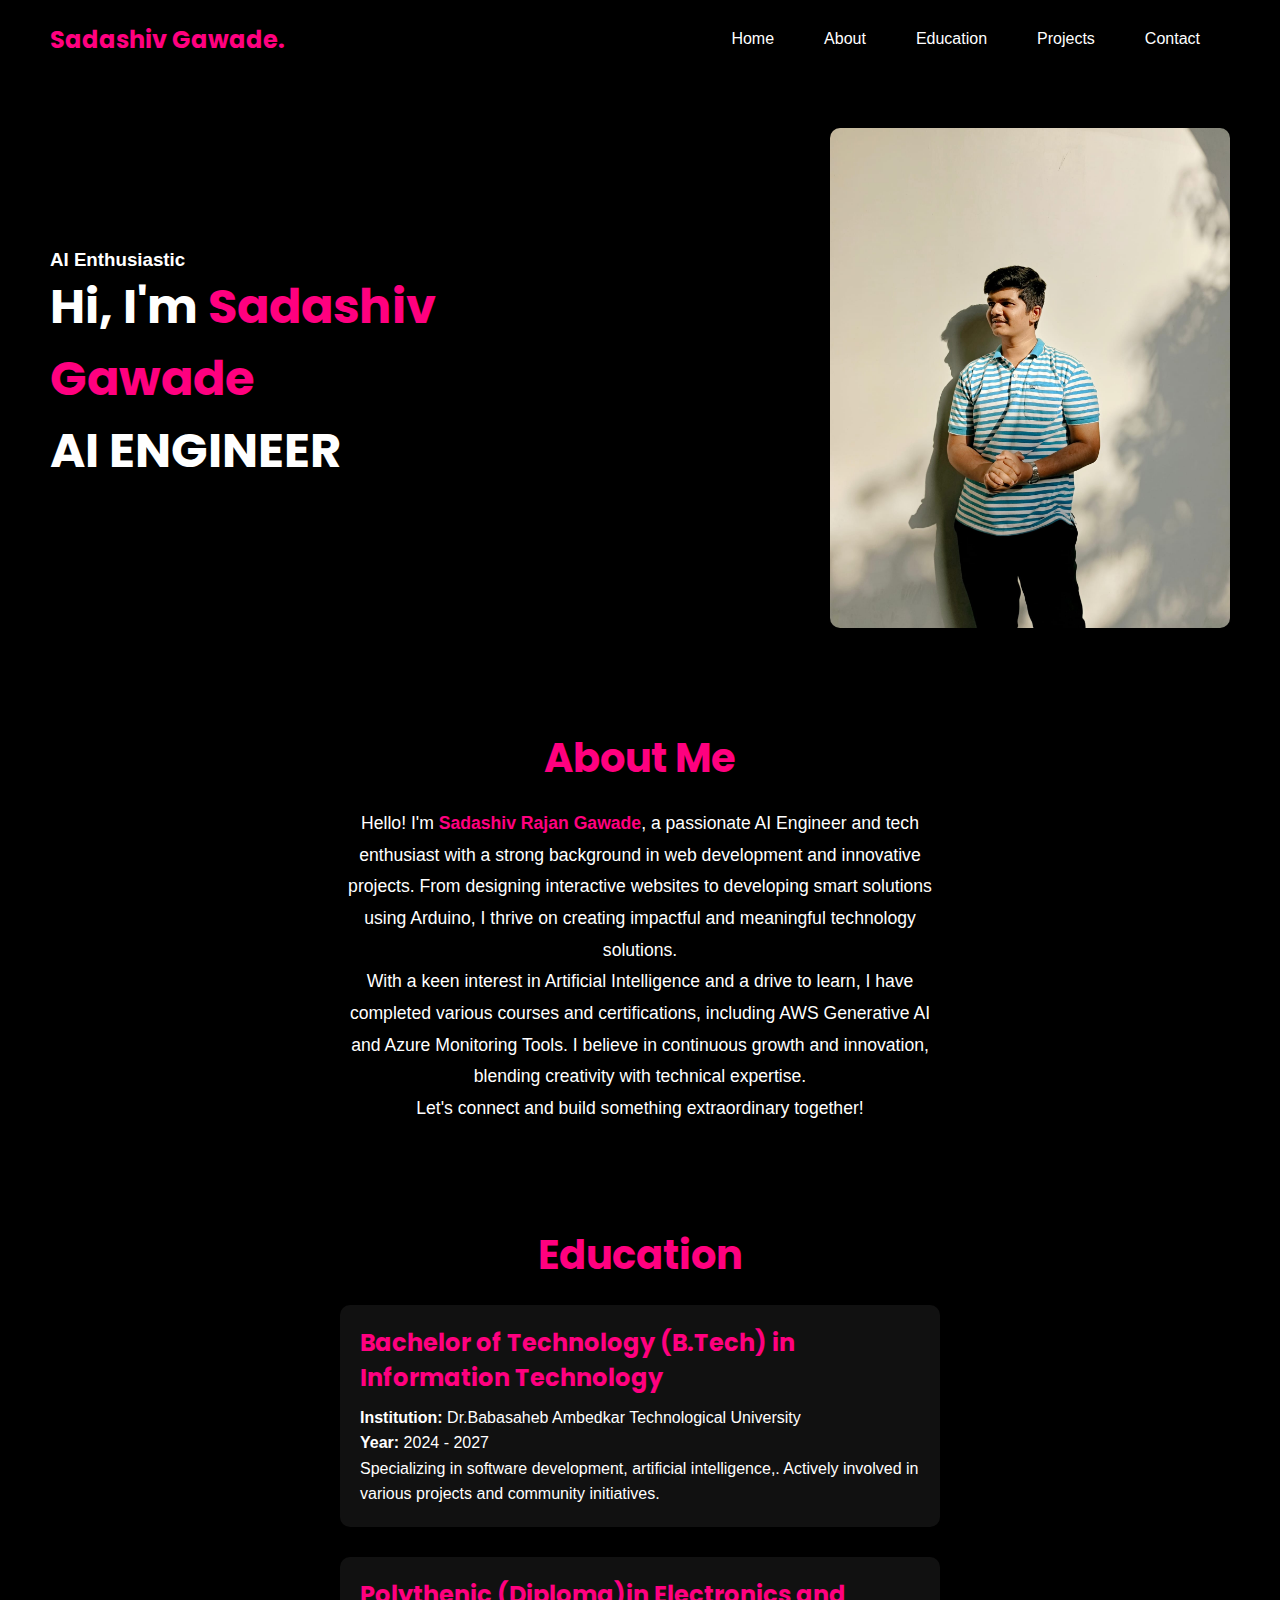
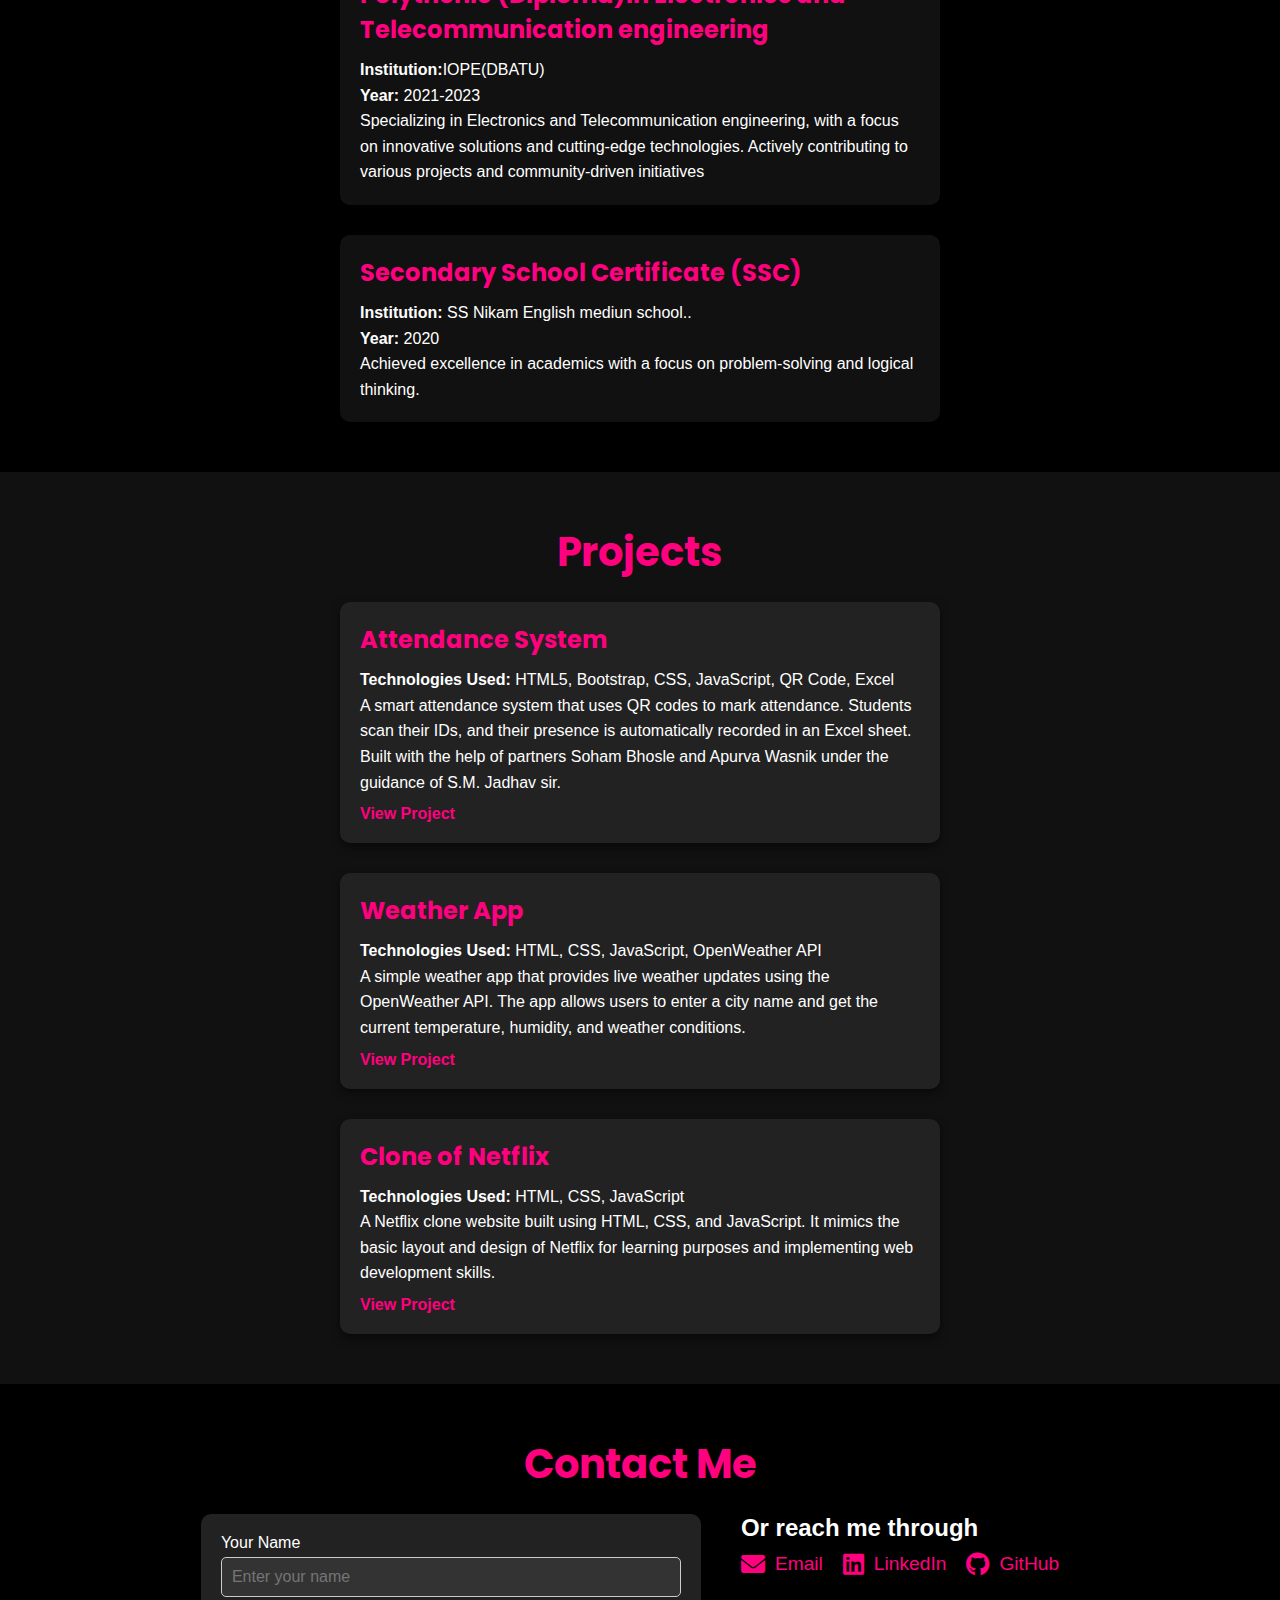
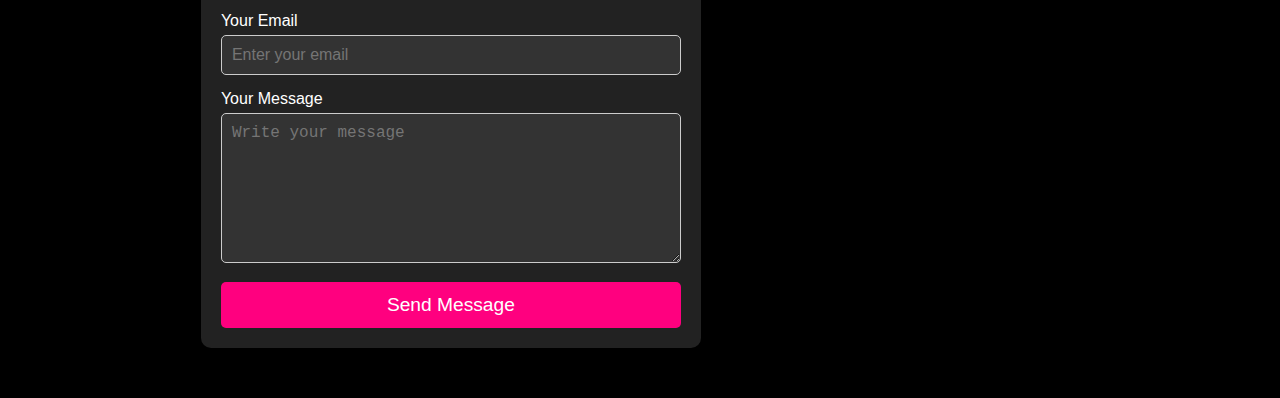
==== index.html @ cd67c7c8 "Add files via upload" ====
<!DOCTYPE html>
<html lang="en">
<head>
  <meta charset="UTF-8">
  <meta name="viewport" content="width=device-width, initial-scale=1.0">
  <title>sadashivPortfolio</title>
  <link href="https://fonts.googleapis.com/css2?family=Roboto:wght@400;700&family=Poppins:wght@400;700&display=swap" rel="stylesheet">
  <link rel="stylesheet" href="styles.css">
  <link rel="stylesheet" href="https://cdnjs.cloudflare.com/ajax/libs/font-awesome/6.0.0-beta3/css/all.min.css">


</head>
<body>
  <header>
    <div class="logo">Sadashiv Gawade.</div>
    <nav>
        <div class="menu-toggle" id="menu-toggle">
          <span class="bar"></span>
          <span class="bar"></span>
          <span class="bar"></span>
        </div>
        <ul id="nav-links">
          <li><a href="#home">Home</a></li>
          <li><a href="#about">About</a></li>
          <li><a href="#education">Education</a></li>
          <li><a href="#projects">Projects</a></li>
          <li><a href="#contact">Contact</a></li>
        </ul>
      </nav>
    
  </header>

  <section class="hero">
    <div class="hero-text">
      <h3>AI Enthusiastic</h3>
      <h1>Hi, I'm <span>Sadashiv Gawade</span><br>AI ENGINEER</h1>
    </div>
    <img src="my pic.jpg" alt="sadashiv">
  </section>

  <section class="about" id="about">
    <div class="container">
      <h2>About Me</h2>
      <div class="about-content">
        <div class="about-text">
          <p>
            Hello! I'm <span>Sadashiv Rajan Gawade</span>, a passionate AI Engineer and tech enthusiast with a strong background in web development and innovative projects. From designing interactive websites to developing smart solutions using Arduino, I thrive on creating impactful and meaningful technology solutions.
          </p>
          <p>
            With a keen interest in Artificial Intelligence and a drive to learn, I have completed various courses and certifications, including AWS Generative AI and Azure Monitoring Tools. I believe in continuous growth and innovation, blending creativity with technical expertise.
          </p>
          <p>
            Let's connect and build something extraordinary together!
          </p>
        </div>
      </div>
    </div>
  </section>
  <section class="education" id="education">
    <div class="container">
      <h2>Education</h2>
      <div class="education-content">
        <div class="education-item">
          <h3>Bachelor of Technology (B.Tech) in Information Technology</h3>
          <p><strong>Institution:</strong> Dr.Babasaheb Ambedkar Technological University</p>
          <p><strong>Year:</strong> 2024 - 2027</p>
          <p>Specializing in software development, artificial intelligence,. Actively involved in various projects and community initiatives.</p>
        </div>
        <div class="education-item">
          <h3>Polythenic  (Diploma)in Electronics and Telecommunication engineering</h3>
          <p><strong>Institution:</strong>IOPE(DBATU)</p>
          <p><strong>Year:</strong> 2021-2023</p>
          <p>Specializing in Electronics and Telecommunication engineering, with a focus on innovative solutions and cutting-edge technologies. Actively contributing to various projects and community-driven initiatives</p>
        </div>
        <div class="education-item">
          <h3>Secondary School Certificate (SSC)</h3>
          <p><strong>Institution:</strong> SS Nikam English mediun school..</p>
          <p><strong>Year:</strong> 2020</p>
          <p>Achieved excellence in academics with a focus on problem-solving and logical thinking.</p>
        </div>
      </div>
    </div>
  </section>
  <section class="projects" id="projects">
    <div class="container">
      <h2>Projects</h2>
      <div class="projects-content">
        <div class="project-item">
          <h3>Attendance System</h3>
          <p><strong>Technologies Used:</strong> HTML5, Bootstrap, CSS, JavaScript, QR Code, Excel</p>
          <p>A smart attendance system that uses QR codes to mark attendance. Students scan their IDs, and their presence is automatically recorded in an Excel sheet. Built with the help of partners Soham Bhosle and Apurva Wasnik under the guidance of S.M. Jadhav sir.</p>
          <a href="https://sadashivgawade321.github.io/Qr-attendence/" target="_blank">View Project</a>
        </div>
        <div class="project-item">
          <h3>Weather App</h3>
          <p><strong>Technologies Used:</strong> HTML, CSS, JavaScript, OpenWeather API</p>
          <p>A simple weather app that provides live weather updates using the OpenWeather API. The app allows users to enter a city name and get the current temperature, humidity, and weather conditions.</p>
          <a href="https://github.com/your-repo/weather-app" target="_blank">View Project</a>
        </div>
        <div class="project-item">
          <h3>Clone of Netflix</h3>
          <p><strong>Technologies Used:</strong> HTML, CSS, JavaScript</p>
          <p>A Netflix clone website built using HTML, CSS, and JavaScript. It mimics the basic layout and design of Netflix for learning purposes and implementing web development skills.</p>
          <a href="https://github.com/your-repo/netflix-clone" target="_blank">View Project</a>
        </div>
      </div>
    </div>
  </section>
  <section class="contact" id="contact">
    <div class="container">
      <h2>Contact Me</h2>
      <div class="contact-content">
        <form action="https://formspree.io/f/maykdvrl" method="POST">
          <div class="form-group">
            <label for="name">Your Name</label>
            <input type="text" id="name" name="name" placeholder="Enter your name" required>
          </div>
          <div class="form-group">
            <label for="email">Your Email</label>
            <input type="email" id="email" name="email" placeholder="Enter your email" required>
          </div>
          <div class="form-group">
            <label for="message">Your Message</label>
            <textarea id="message" name="message" placeholder="Write your message" required></textarea>
          </div>
          <button type="submit" class="submit-btn">Send Message</button>
        </form>
       
          <div class="contact-info">
            <h3>Or reach me through</h3>
            <ul>
              <li><a href="mailto:sadashiv@example.com"><i class="fas fa-envelope"></i> Email</a></li>
              <li><a href="https://www.linkedin.com/in/sadashiv-gawade" target="_blank"><i class="fab fa-linkedin"></i> LinkedIn</a></li>
              <li><a href="https://github.com/sadashiv-gawade" target="_blank"><i class="fab fa-github"></i> GitHub</a></li>
            </ul>
          </div>
          
        </div>
      </div>
    </div>
  </section>
  <script src="script.js" defer></script>
</body>
</html>
---- styles.css ----
* {
  margin: 0;
  padding: 0;
  box-sizing: border-box;
}

body {
  font-family: 'Roboto', sans-serif;
  background-color: #000;
  color: #fff;
  overflow-x: hidden;
}

header {
  display: flex;
  justify-content: space-between;
  align-items: center;
  padding: 20px 50px;
}

.logo {
  font-size: 1.5rem;
  font-family: 'Poppins', sans-serif;
  font-weight: bold;
  color: #ff007f;
}

nav ul {
  list-style: none;
  display: flex;
  gap: 30px;
}

nav ul li {
  font-size: 1rem;
}

nav ul li a {
  text-decoration: none;
  color: #fff;
  transition: color 0.3s;
}

nav ul li a:hover {
  color: #ff007f;
}

.hero {
  display: flex;
  align-items: center;
  justify-content: space-between;
  padding: 50px;
}

.hero-text {
  max-width: 50%;
}

.hero-text h1 {
  font-size: 3rem;
  margin-bottom: 20px;
  font-family: 'Poppins', sans-serif;

}

/* Basic Styling */
body {
  font-family: Arial, sans-serif;
}

nav {
  background-color: #000;
  padding: 10px;
  position: relative;
}

ul {
  list-style-type: none;
  margin: 0;
  padding: 0;
  display: flex;
}

li {
  margin-right: 20px;
}

a {
  color: white;
  text-decoration: none;
  font-size: 16px;
}

/* Mobile Menu Toggle */
.menu-toggle {
  display: none;
  flex-direction: column;
  cursor: pointer;
  padding: 10px;
}

.bar {
  width: 25px;
  height: 3px;
  background-color:#ff007f;
  margin: 4px 0;
}

/* Media Query for Mobile */
@media screen and (max-width: 768px) {
  .menu-toggle {
    display: flex;
  }

  #nav-links {
    display: none;
    width: 100%;
    text-align: center;
    background-color: #000;
    position: absolute;
    top: 50px;
    left: 0;
    padding: 20px;
  }

  #nav-links li {
    margin: 15px 0;
  }

  #nav-links.show {
    display: block;
  }
}




.hero-text span {
  color: #ff007f;
}

.hero img {
  max-width: 400px;
  border-radius: 10px;
}
.about {
  background-color: #000;
  color: #fff;
  padding: 50px 20px;
  text-align: center;
}

.about h2 {
  font-size: 2.5rem;
  font-family: 'Poppins', sans-serif;
  color: #ff007f;
  margin-bottom: 20px;
}

.about-content {
  display: flex;
  flex-wrap: wrap;
  align-items: center;
  justify-content: center;
  gap: 30px;
}

.about-text {
  max-width: 600px;
  font-size: 1.1rem;
  line-height: 1.8;
}

.about-text span {
  color: #ff007f;
  font-weight: bold;
}

.about-img {
  max-width: 300px;
  border-radius: 10px;
  box-shadow: 0 4px 10px rgba(0, 0, 0, 0.5);
}
.education {
  background-color: #000;
  color: #fff;
  padding: 50px 20px;
  text-align: center;
}

.education h2 {
  font-size: 2.5rem;
  font-family: 'Poppins', sans-serif;
  color: #ff007f;
  margin-bottom: 20px;
}

.education-content {
  display: flex;
  flex-direction: column;
  gap: 30px;
  align-items: center;
}

.education-item {
  background-color: #111;
  padding: 20px;
  border-radius: 10px;
  box-shadow: 0 4px 10px rgba(0, 0, 0, 0.5);
  max-width: 600px;
  text-align: left;
}

.education-item h3 {
  font-size: 1.5rem;
  font-family: 'Poppins', sans-serif;
  margin-bottom: 10px;
  color: #ff007f;
}

.education-item p {
  font-size: 1rem;
  line-height: 1.6;
}
.projects {
  background-color: #111;
  color: #fff;
  padding: 50px 20px;
  text-align: center;
}

.projects h2 {
  font-size: 2.5rem;
  font-family: 'Poppins', sans-serif;
  color: #ff007f;
  margin-bottom: 20px;
}

.projects-content {
  display: flex;
  flex-direction: column;
  gap: 30px;
  align-items: center;
}

.project-item {
  background-color: #222;
  padding: 20px;
  border-radius: 10px;
  box-shadow: 0 4px 10px rgba(0, 0, 0, 0.5);
  max-width: 600px;
  text-align: left;
}

.project-item h3 {
  font-size: 1.5rem;
  font-family: 'Poppins', sans-serif;
  margin-bottom: 10px;
  color: #ff007f;
}

.project-item p {
  font-size: 1rem;
  line-height: 1.6;
}

.project-item a {
  text-decoration: none;
  color: #ff007f;
  font-weight: bold;
  margin-top: 10px;
  display: inline-block;
  transition: color 0.3s;
}

.project-item a:hover {
  color: #fff;
}
.contact {
  background-color: #000;
  color: #fff;
  padding: 50px 20px;
  text-align: center;
}

.contact h2 {
  font-size: 2.5rem;
  font-family: 'Poppins', sans-serif;
  color: #ff007f;
  margin-bottom: 20px;
}

.contact-content {
  display: flex;
  flex-wrap: wrap;
  justify-content: center;
  gap: 40px;
}

form {
  background-color: #222;
  padding: 20px;
  border-radius: 10px;
  box-shadow: 0 4px 10px rgba(0, 0, 0, 0.5);
  max-width: 500px;
  width: 100%;
  text-align: left;
}

.form-group {
  margin-bottom: 15px;
}

label {
  display: block;
  font-size: 1rem;
  margin-bottom: 5px;
}

input, textarea {
  width: 100%;
  padding: 10px;
  font-size: 1rem;
  border: 1px solid #ccc;
  border-radius: 5px;
  background-color: #333;
  color: #fff;
}

textarea {
  resize: vertical;
  height: 150px;
}

button.submit-btn {
  width: 100%;
  padding: 12px;
  background-color: #ff007f;
  color: #fff;
  border: none;
  border-radius: 5px;
  cursor: pointer;
  font-size: 1.2rem;
  transition: background-color 0.3s;
}

button.submit-btn:hover {
  background-color: #ff3385;
}

.contact-info {
  max-width: 400px;
  text-align: left;
}

.contact-info h3 {
  font-size: 1.5rem;
  margin-bottom: 10px;
}

.contact-info ul {
  list-style: none;
  padding: 0;
}

.contact-info ul li {
  margin-bottom: 10px;
}

.contact-info ul li a {
  text-decoration: none;
  color: #ff007f;
  font-size: 1.2rem;
}

.contact-info ul li a:hover {
  color: #fff;
}
.contact-info ul li a {
  text-decoration: none;
  color: #ff007f;
  font-size: 1.2rem;
  display: flex;
  align-items: center;
  gap: 10px;
}

.contact-info ul li a:hover {
  color: #fff;
}

.contact-info ul li a i {
  font-size: 1.5rem;  /* Adjust size of icons */
}
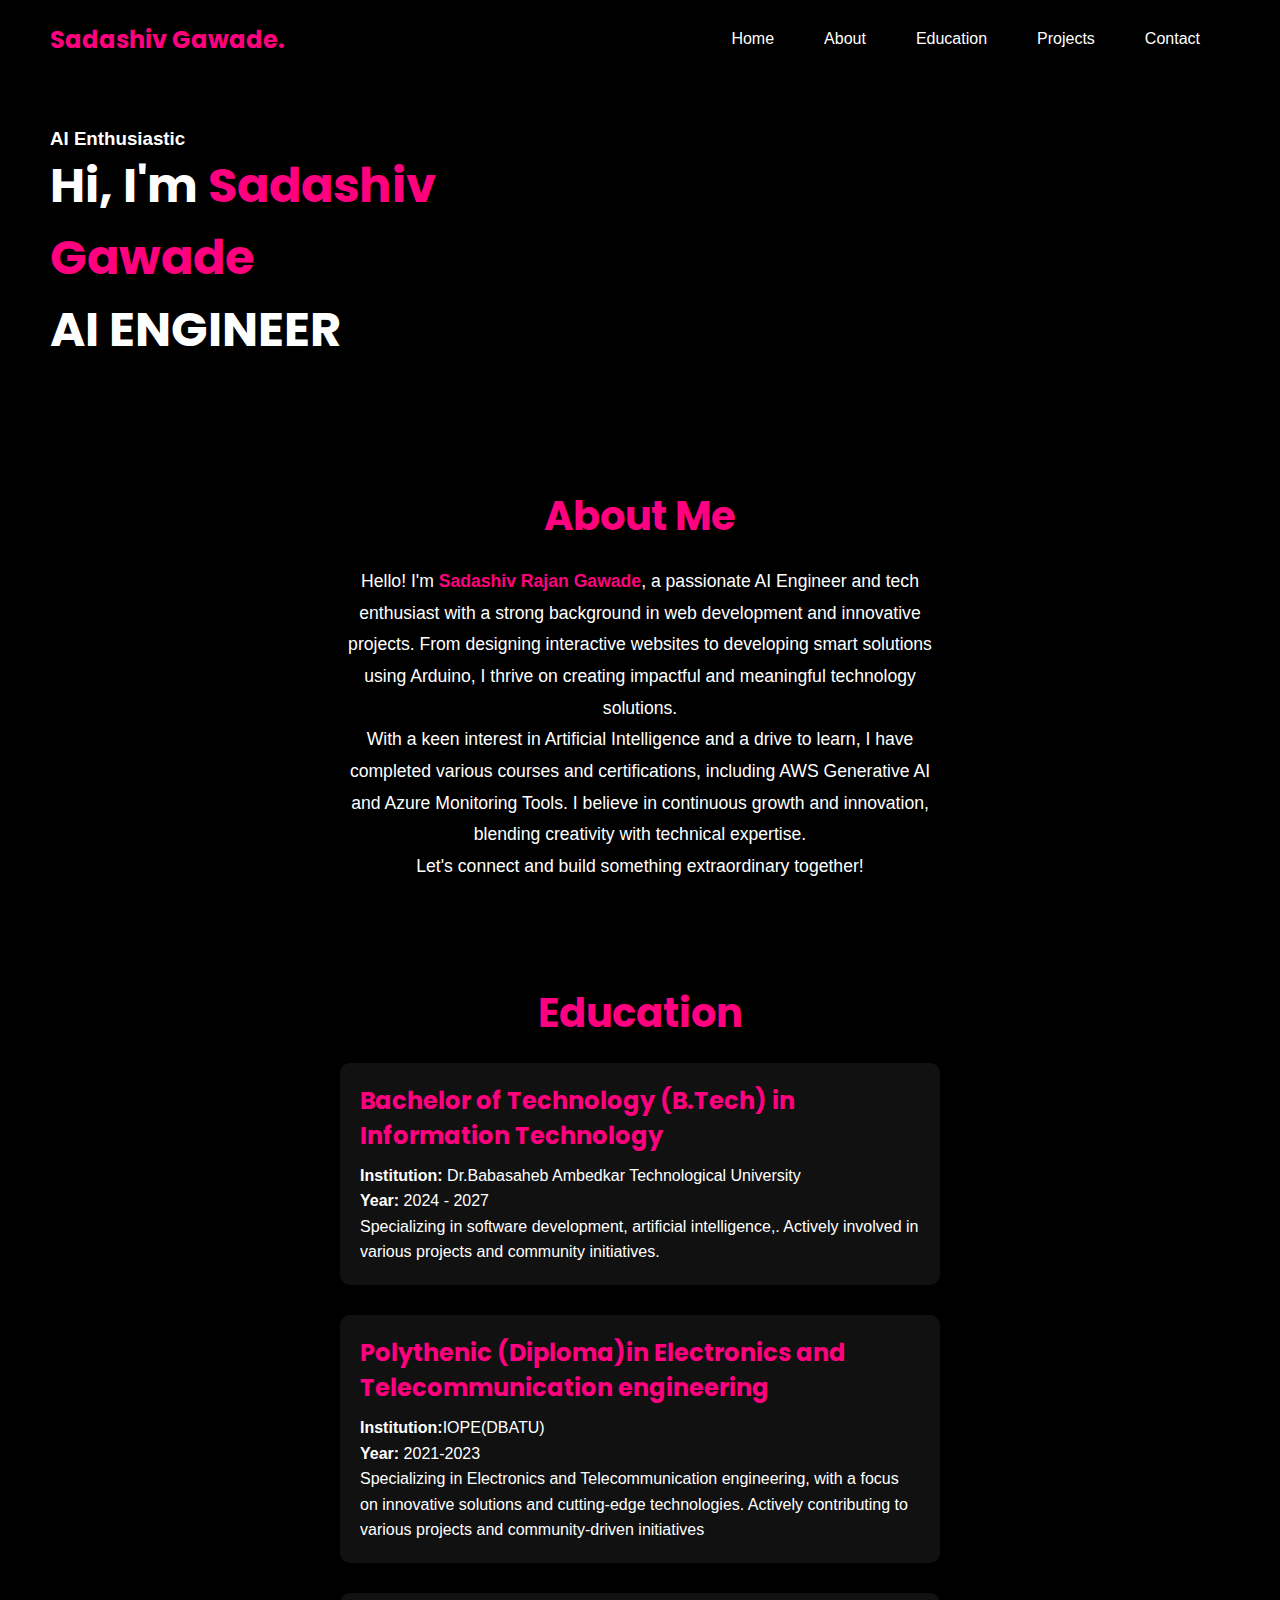
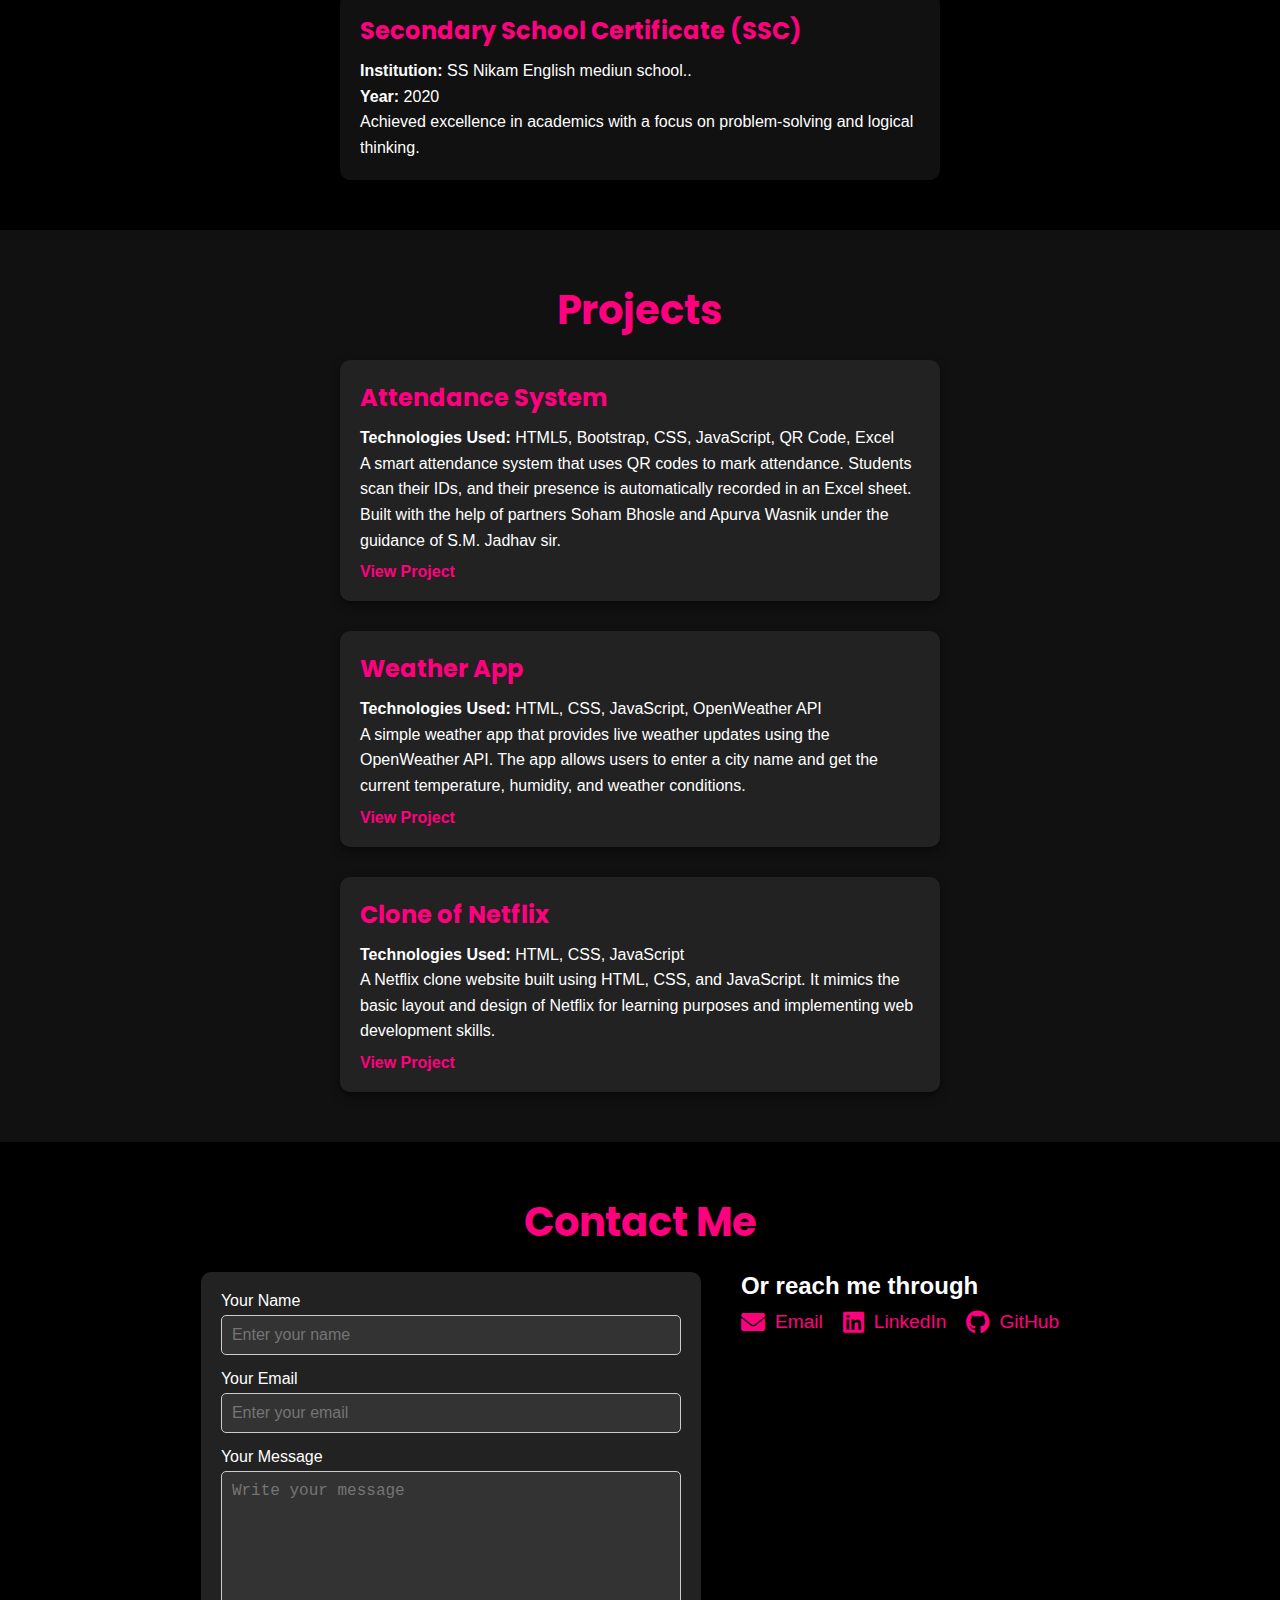
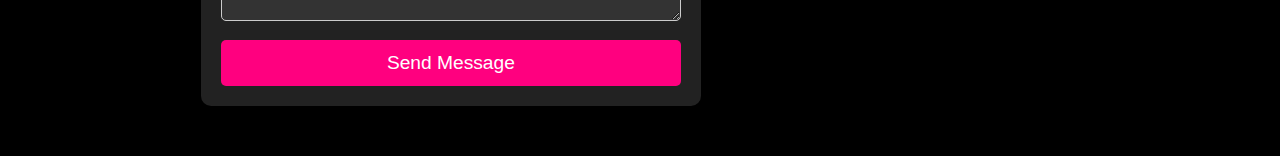
==== commit 8f743813: "Update index.html" ====
--- a/index.html
+++ b/index.html
@@ -35,7 +35,7 @@
       <h3>AI Enthusiastic</h3>
       <h1>Hi, I'm <span>Sadashiv Gawade</span><br>AI ENGINEER</h1>
     </div>
-    <img src="my pic.jpg" alt="sadashiv">
+    
   </section>
 
   <section class="about" id="about">
